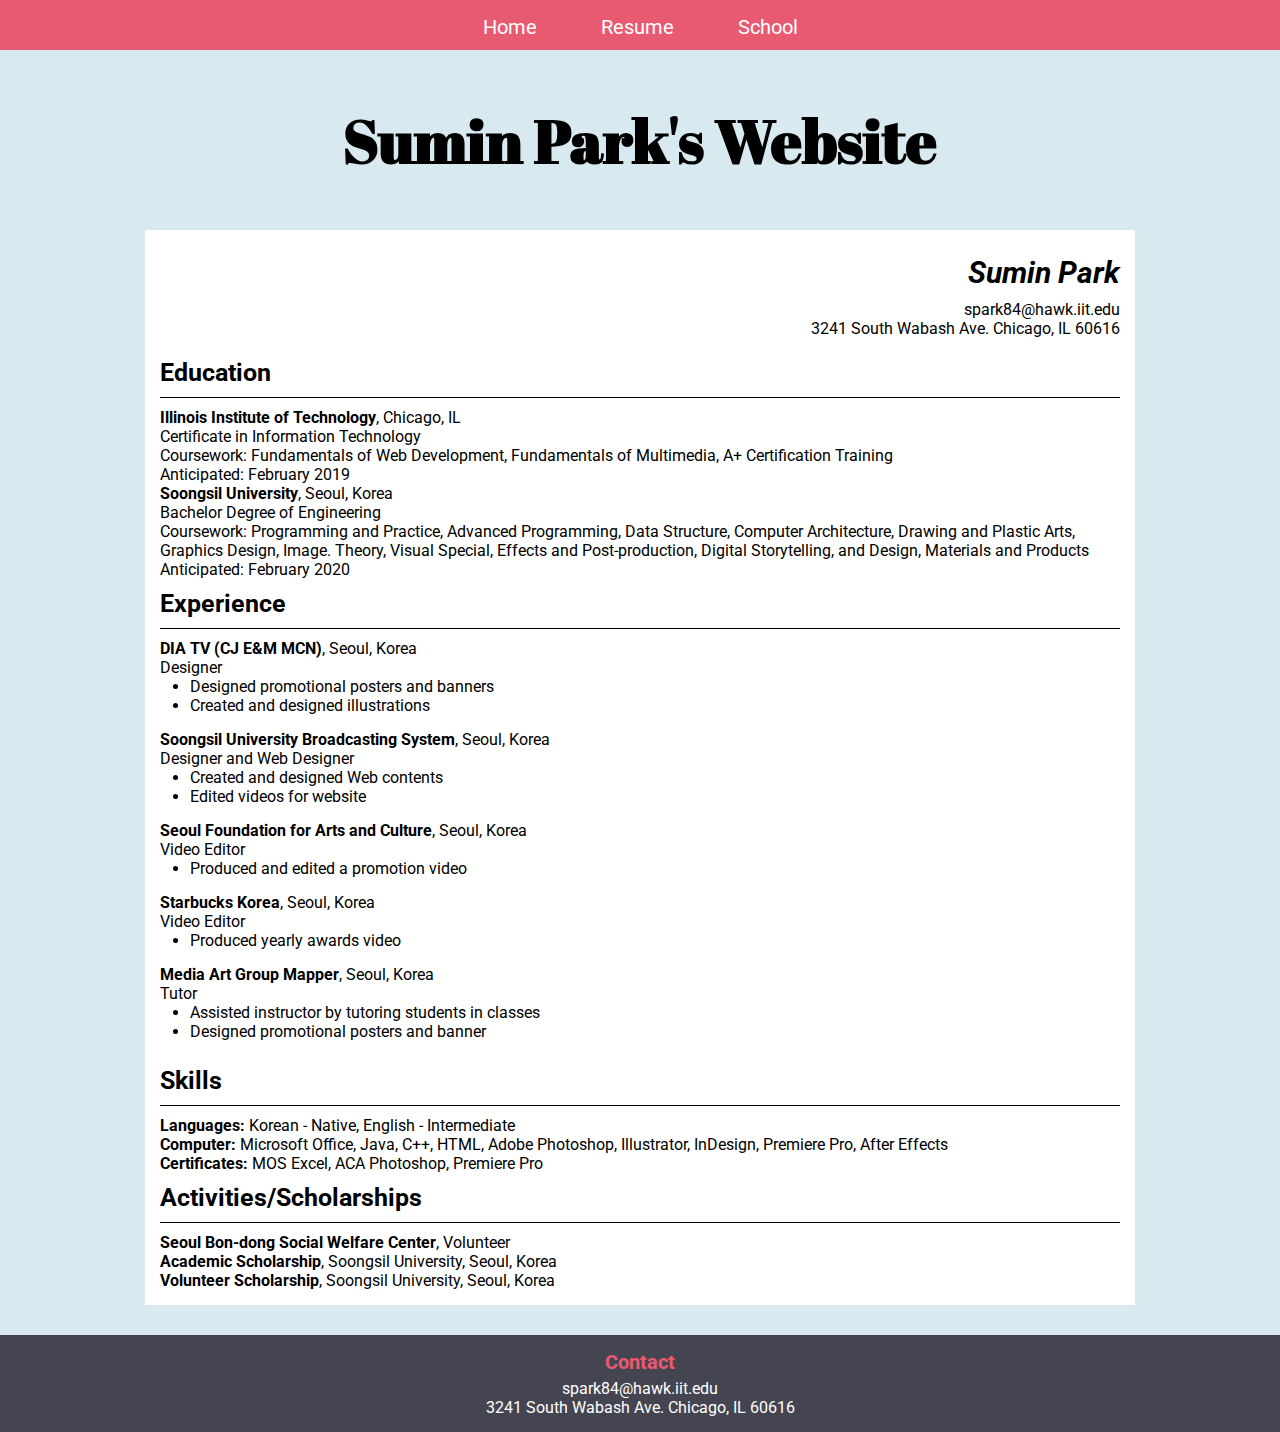
==== resume.html @ f7bba000 "Update resume.html" ====
<!DOCTYPE html>
<html lang="en">
<head>
  <meta charset="UTF-8">
  <title>Sumin Park's Website</title>
  <link rel="stylesheet" type ="text/css" href ="style.css">
  <link href="https://fonts.googleapis.com/css?family=Abril+Fatface" rel="stylesheet">
  <link href="https://fonts.googleapis.com/css?family=Roboto" rel="stylesheet">
</head>
<body>
  <nav class="menu">
    <ul>
      <li><a href="index.html">Home</a></li>
      <li><a href="resume.html">Resume</a></li>
      <li><a href="school.html">School</a></li>
    </ul>
  </nav>
  <h1 class="title">Sumin Park's Website</h1>
  <main class="resume">
    <section>
      <div class="info">
        <h3>Sumin Park</h3>
        <p>spark84@hawk.iit.edu</p>
        <p>3241 South Wabash Ave. Chicago, IL 60616</p>
      </div>
    </section>
    <section>
      <h2>Education</h2>
      <p><b>Illinois Institute of Technology</b>, Chicago, IL</p>
      <p>Certificate in Information Technology</p>
      <p>Coursework: Fundamentals of Web Development, Fundamentals of Multimedia, A+ Certification Training</p>
      <p>Anticipated: February 2019</p>
      <p><b>Soongsil University</b>, Seoul, Korea</p>
      <p>Bachelor Degree of Engineering</p>
      <p>Coursework: Programming and Practice, Advanced Programming, Data Structure, Computer Architecture, Drawing and Plastic Arts, Graphics Design, Image. Theory, Visual Special, Effects and Post-production, Digital Storytelling, and Design, Materials and Products</p>
      <p>Anticipated: February 2020</p>
    </section>
    <section>
      <h2>Experience</h2>
      <p><b>DIA TV (CJ E&M MCN)</b>, Seoul, Korea</p>
      <p>Designer</p>
      <ul>
        <li>Designed promotional posters and banners</li>
        <li>Created and designed illustrations</li>
      </ul>
      <p><b>Soongsil University Broadcasting System</b>, Seoul, Korea</p>
      <p>Designer and Web Designer</p>
      <ul>
        <li>Created and designed Web contents</li>
        <li>Edited videos for website</li>
      </ul>
      <p><b>Seoul Foundation for Arts and Culture</b>, Seoul, Korea</p>
      <p>Video Editor</p>
      <ul>
        <li>Produced and edited a promotion video</li>
      </ul>
      <p><b>Starbucks Korea</b>, Seoul, Korea</p>
      <p>Video Editor</p>
      <ul>
        <li>Produced yearly awards video</li>
      </ul>
      <p><b>Media Art Group Mapper</b>, Seoul, Korea</p>
      <p>Tutor</p>
      <ul>
        <li>Assisted instructor by tutoring students in classes</li>
        <li>Designed promotional posters and banner</li>
      </ul>
    </section>
    <section>
      <h2>Skills</h2>
      <p><b>Languages:</b> Korean - Native, English - Intermediate</p>
      <p><b>Computer:</b> Microsoft Office, Java, C++, HTML, Adobe Photoshop, Illustrator, InDesign, Premiere Pro, After Effects</p>
      <p><b>Certificates:</b> MOS Excel, ACA Photoshop, Premiere Pro</p>
    </section>
    <section>
      <h2>Activities/Scholarships</h2>
      <p><b>Seoul Bon-dong Social Welfare Center</b>, Volunteer</p>
      <p><b>Academic Scholarship</b>, Soongsil University, Seoul, Korea</p>
      <p><b>Volunteer Scholarship</b>, Soongsil University, Seoul, Korea</p>
    </section>
  </main>
  <footer class="footer">
    <h2>Contact</h2>
    <p>spark84@hawk.iit.edu</p>
    <p>3241 South Wabash Ave. Chicago, IL 60616</p>
  </footer>
</body>
</html>
---- style.css ----
body{
  background-color: #d8e9ef;
  font-family: 'Roboto', sans-serif;
}
* {
  padding: 0px;
  margin: 0px;
}
.menu{
   background-color: #e85a71;
   height: 50px;
   width: 100%;
   margin: 0;
   top: 0px;
   position: fixed;
   z-index: 4;
}
.menu a {
  display: block;
  color: #FFFFFF;
  text-align: center;
  align-content: center;
  padding: 15px 30px;
  font-size: 20px;
  text-decoration: none;
}
.menu a:hover{
  background-color: #454552;
}
.menu ul{
  margin: 0;
  text-align: center;
}
.menu li{
  display: inline-block;
}
.title{
  font-family: 'Abril Fatface', cursive;
  text-align: center;
  margin-top: 100px;
  margin-bottom: 50px;
  font-size: 60px;
}
.me{
  background: #FFFFFF;
  padding-top: 15px;
  padding-bottom: 15px;
  padding-right: 15px;
  padding-left: 15px;
  position: relative;
  width: 75%;
  margin: 30px auto;
}
.me h2{
  color: #FFFFFF;
  text-transform: uppercase;
  background-color: #4ea1d3;
  padding: 0.5em;
  margin-bottom: 0.5em;
}
.home{
  background: #FFFFFF;
  padding-top: 15px;
  padding-bottom: 15px;
  padding-right: 15px;
  padding-left: 15px;
  position: relative;
  width: 75%;
  margin: 30px auto;
}
.home h2{
  color: #FFFFFF;
  text-transform: uppercase;
  background-color: #4ea1d3;
  padding: 0.5em;
  margin-bottom: 0.5em;
}
.home ul{
  padding-top: 15px;
  padding-bottom: 15px;
  padding-right: 15px;
  padding-left: 30px;
  position: relative;
}
.resume{
  background: #FFFFFF;
  padding-top: 15px;
  padding-bottom: 15px;
  padding-right: 15px;
  padding-left: 15px;
  position: relative;
  width: 75%;
  margin: 30px auto;
}
.resume ul{
  padding-bottom: 15px;
  padding-right: 15px;
  padding-left: 30px;
  position: relative;
}
.info{
  text-align: right;
  padding-bottom: 10px;
}
.info h3{
  text-align: right;
  font-size: 30px;
  font-weight: bold;
  font-style: italic;
  padding-top: 10px;
  padding-bottom: 10px;
}
.image0 img{
  width: 30%;
  display: block;
  margin: 0px auto;
}
.image1 img{
  width: 100%;
  margin: 10px auto;
}
.image2 img{
  width: 100%;
  margin: 10px auto;
}
.image3 img{
  width: 100%;
  margin: 10px auto;
}
.image4 img{
  width: 100%;
  margin: 10px auto;
}
.image5 img{
  width: 100%;
  margin: 10px auto;
}
.image6 img{
  width: 100%;
  margin: 10px auto;
}
.image7 img{
  width: 100%;
  margin: 10px auto;
}
.video1{
  width: 100%;
  display: block;
  margin: 10px auto;
}
.resume h2{
  font-size: 25px;
  margin: 10px auto;
  padding-bottom: 10px;
  border-bottom: 1px solid #000000;
}
.school{
  background: #FFFFFF;
  padding-top: 15px;
  padding-bottom: 15px;
  padding-right: 15px;
  padding-left: 15px;
  position: relative;
  width: 75%;
  margin: 30px auto;
}
.school h2{
  color: #FFFFFF;
  text-transform: uppercase;
  background-color: #4ea1d3;
  padding: 0.5em;
  margin-bottom: 0.5em;
}
section{
  display: block;
}
.footer{
  color: #FFFFFF;
  background: #454552;
  padding-top: 15px;
  padding-bottom: 15px;
  position: relative;
  width: 100%;
  text-align: center;
}
.footer h2{
  color: #e85a71;
  font-size: 20px;
  font-weight: bold;
  padding-bottom: 5px;
  text-align: center;
}
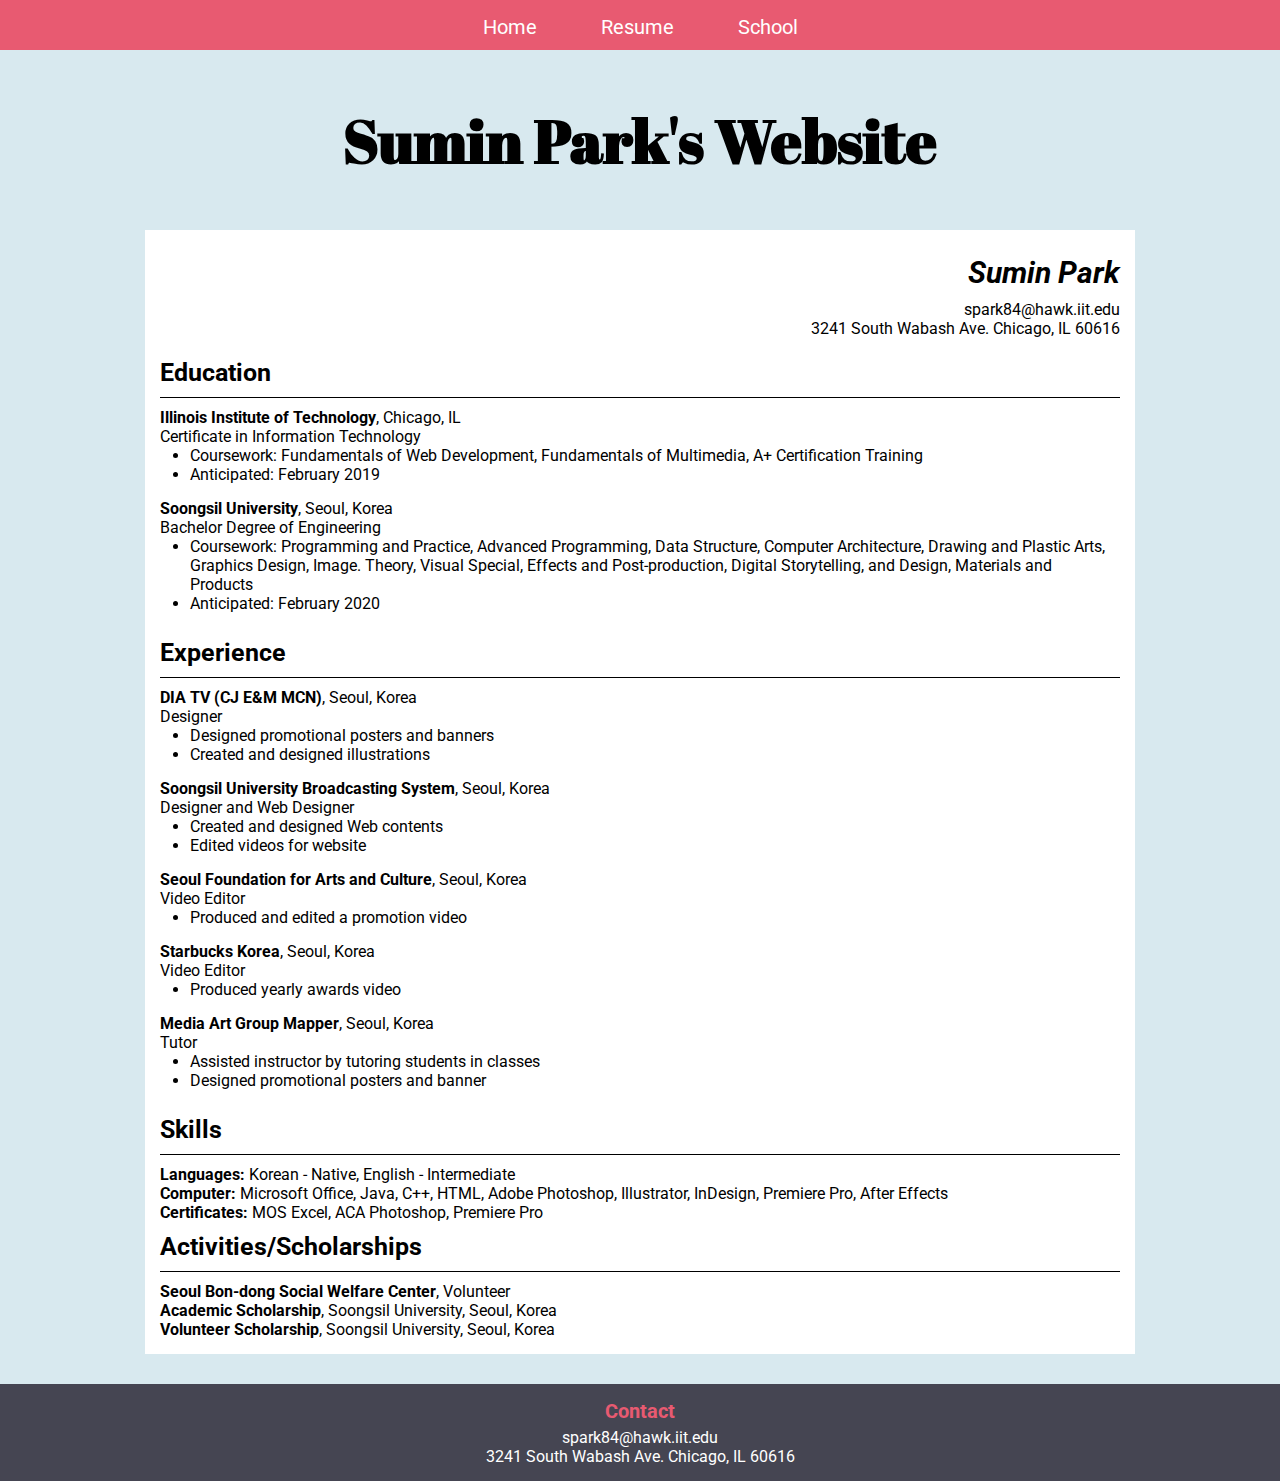
==== commit f3bbc764: "change style" ====
--- a/resume.html
+++ b/resume.html
@@ -3,7 +3,7 @@
 <head>
   <meta charset="UTF-8">
   <title>Sumin Park's Website</title>
-  <link rel="stylesheet" type ="text/css" href ="style.css">
+  <link rel="stylesheet" type ="text/css" href ="style/style.css">
   <link href="https://fonts.googleapis.com/css?family=Abril+Fatface" rel="stylesheet">
   <link href="https://fonts.googleapis.com/css?family=Roboto" rel="stylesheet">
 </head>
@@ -28,12 +28,16 @@
       <h2>Education</h2>
       <p><b>Illinois Institute of Technology</b>, Chicago, IL</p>
       <p>Certificate in Information Technology</p>
-      <p>Coursework: Fundamentals of Web Development, Fundamentals of Multimedia, A+ Certification Training</p>
-      <p>Anticipated: February 2019</p>
+      <ul>
+        <li>Coursework: Fundamentals of Web Development, Fundamentals of Multimedia, A+ Certification Training</li>
+        <li>Anticipated: February 2019</li>
+      </ul>
       <p><b>Soongsil University</b>, Seoul, Korea</p>
       <p>Bachelor Degree of Engineering</p>
-      <p>Coursework: Programming and Practice, Advanced Programming, Data Structure, Computer Architecture, Drawing and Plastic Arts, Graphics Design, Image. Theory, Visual Special, Effects and Post-production, Digital Storytelling, and Design, Materials and Products</p>
-      <p>Anticipated: February 2020</p>
+      <ul>
+        <li>Coursework: Programming and Practice, Advanced Programming, Data Structure, Computer Architecture, Drawing and Plastic Arts, Graphics Design, Image. Theory, Visual Special, Effects and Post-production, Digital Storytelling, and Design, Materials and Products</li>
+        <li>Anticipated: February 2020</li>
+      </ul>
     </section>
     <section>
       <h2>Experience</h2>
--- a/style/style.css
+++ b/style/style.css
@@ -0,0 +1,191 @@
+body{
+  background-color: #d8e9ef;
+  font-family: 'Roboto', sans-serif;
+}
+* {
+  padding: 0px;
+  margin: 0px;
+}
+.menu{
+   background-color: #e85a71;
+   height: 50px;
+   width: 100%;
+   margin: 0;
+   top: 0px;
+   position: fixed;
+   z-index: 4;
+}
+.menu a {
+  display: block;
+  color: #FFFFFF;
+  text-align: center;
+  align-content: center;
+  padding: 15px 30px;
+  font-size: 20px;
+  text-decoration: none;
+}
+.menu a:hover{
+  background-color: #454552;
+  height: 20px;
+}
+.menu ul{
+  margin: 0;
+  text-align: center;
+}
+.menu li{
+  display: inline-block;
+}
+.title{
+  font-family: 'Abril Fatface', cursive;
+  text-align: center;
+  margin-top: 100px;
+  margin-bottom: 50px;
+  font-size: 60px;
+}
+.me{
+  background: #FFFFFF;
+  padding-top: 15px;
+  padding-bottom: 15px;
+  padding-right: 15px;
+  padding-left: 15px;
+  position: relative;
+  width: 75%;
+  margin: 30px auto;
+}
+.me h2{
+  color: #FFFFFF;
+  text-transform: uppercase;
+  background-color: #4ea1d3;
+  padding: 0.5em;
+  margin-bottom: 0.5em;
+}
+.home{
+  background: #FFFFFF;
+  padding-top: 15px;
+  padding-bottom: 15px;
+  padding-right: 15px;
+  padding-left: 15px;
+  position: relative;
+  width: 75%;
+  margin: 30px auto;
+}
+.home h2{
+  color: #FFFFFF;
+  text-transform: uppercase;
+  background-color: #4ea1d3;
+  padding: 0.5em;
+  margin-bottom: 0.5em;
+}
+.home ul{
+  padding-top: 15px;
+  padding-bottom: 15px;
+  padding-right: 15px;
+  padding-left: 30px;
+  position: relative;
+}
+.resume{
+  background: #FFFFFF;
+  padding-top: 15px;
+  padding-bottom: 15px;
+  padding-right: 15px;
+  padding-left: 15px;
+  position: relative;
+  width: 75%;
+  margin: 30px auto;
+}
+.resume ul{
+  padding-bottom: 15px;
+  padding-right: 15px;
+  padding-left: 30px;
+  position: relative;
+}
+.info{
+  text-align: right;
+  padding-bottom: 10px;
+}
+.info h3{
+  text-align: right;
+  font-size: 30px;
+  font-weight: bold;
+  font-style: italic;
+  padding-top: 10px;
+  padding-bottom: 10px;
+}
+.image0 img{
+  width: 30%;
+  display: block;
+  margin: 0px auto;
+}
+.image1 img{
+  width: 100%;
+  margin: 10px auto;
+}
+.image2 img{
+  width: 100%;
+  margin: 10px auto;
+}
+.image3 img{
+  width: 100%;
+  margin: 10px auto;
+}
+.image4 img{
+  width: 100%;
+  margin: 10px auto;
+}
+.image5 img{
+  width: 100%;
+  margin: 10px auto;
+}
+.image6 img{
+  width: 100%;
+  margin: 10px auto;
+}
+.image7 img{
+  width: 100%;
+  margin: 10px auto;
+}
+.video1 video{
+  width: 100%;
+}
+.resume h2{
+  font-size: 25px;
+  margin: 10px auto;
+  padding-bottom: 10px;
+  border-bottom: 1px solid #000000;
+}
+.school{
+  background: #FFFFFF;
+  padding-top: 15px;
+  padding-bottom: 15px;
+  padding-right: 15px;
+  padding-left: 15px;
+  position: relative;
+  width: 75%;
+  margin: 30px auto;
+}
+.school h2{
+  color: #FFFFFF;
+  text-transform: uppercase;
+  background-color: #4ea1d3;
+  padding: 0.5em;
+  margin-bottom: 0.5em;
+}
+section{
+  display: block;
+}
+.footer{
+  color: #FFFFFF;
+  background: #454552;
+  padding-top: 15px;
+  padding-bottom: 15px;
+  position: relative;
+  width: 100%;
+  text-align: center;
+}
+.footer h2{
+  color: #e85a71;
+  font-size: 20px;
+  font-weight: bold;
+  padding-bottom: 5px;
+  text-align: center;
+}
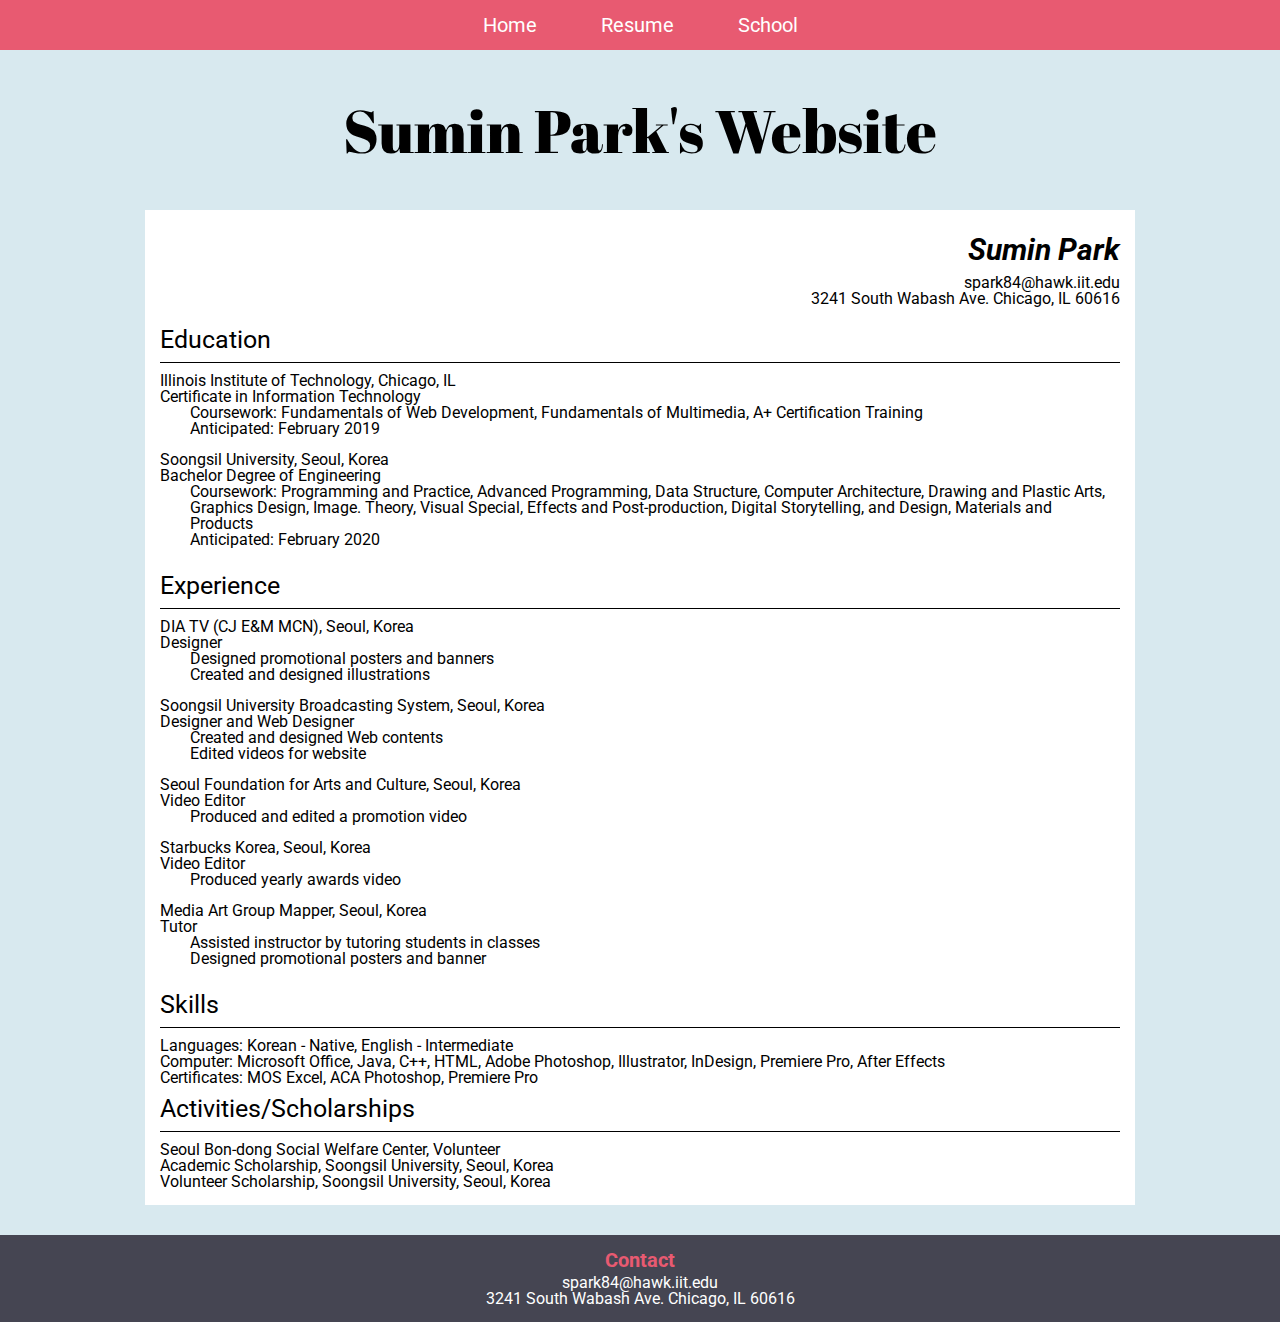
==== commit 058be005: "css reset" ====
--- a/resume.html
+++ b/resume.html
@@ -3,7 +3,8 @@
 <head>
   <meta charset="UTF-8">
   <title>Sumin Park's Website</title>
-  <link rel="stylesheet" type ="text/css" href ="style/style.css">
+  <link rel="stylesheet" type="text/css" href="style/reset.css">
+  <link rel="stylesheet" type="text/css" href="style/style.css">
   <link href="https://fonts.googleapis.com/css?family=Abril+Fatface" rel="stylesheet">
   <link href="https://fonts.googleapis.com/css?family=Roboto" rel="stylesheet">
 </head>
@@ -26,13 +27,13 @@
     </section>
     <section>
       <h2>Education</h2>
-      <p><b>Illinois Institute of Technology</b>, Chicago, IL</p>
+      <p><strong>Illinois Institute of Technology</strong>, Chicago, IL</p>
       <p>Certificate in Information Technology</p>
       <ul>
         <li>Coursework: Fundamentals of Web Development, Fundamentals of Multimedia, A+ Certification Training</li>
         <li>Anticipated: February 2019</li>
       </ul>
-      <p><b>Soongsil University</b>, Seoul, Korea</p>
+      <p><strong>Soongsil University</strong>, Seoul, Korea</p>
       <p>Bachelor Degree of Engineering</p>
       <ul>
         <li>Coursework: Programming and Practice, Advanced Programming, Data Structure, Computer Architecture, Drawing and Plastic Arts, Graphics Design, Image. Theory, Visual Special, Effects and Post-production, Digital Storytelling, and Design, Materials and Products</li>
@@ -41,29 +42,29 @@
     </section>
     <section>
       <h2>Experience</h2>
-      <p><b>DIA TV (CJ E&M MCN)</b>, Seoul, Korea</p>
+      <p><strong>DIA TV (CJ E&M MCN)</strong>, Seoul, Korea</p>
       <p>Designer</p>
       <ul>
         <li>Designed promotional posters and banners</li>
         <li>Created and designed illustrations</li>
       </ul>
-      <p><b>Soongsil University Broadcasting System</b>, Seoul, Korea</p>
+      <p><strong>Soongsil University Broadcasting System</strong>, Seoul, Korea</p>
       <p>Designer and Web Designer</p>
       <ul>
         <li>Created and designed Web contents</li>
         <li>Edited videos for website</li>
       </ul>
-      <p><b>Seoul Foundation for Arts and Culture</b>, Seoul, Korea</p>
+      <p><strong>Seoul Foundation for Arts and Culture</strong>, Seoul, Korea</p>
       <p>Video Editor</p>
       <ul>
         <li>Produced and edited a promotion video</li>
       </ul>
-      <p><b>Starbucks Korea</b>, Seoul, Korea</p>
+      <p><strong>Starbucks Korea</strong>, Seoul, Korea</p>
       <p>Video Editor</p>
       <ul>
         <li>Produced yearly awards video</li>
       </ul>
-      <p><b>Media Art Group Mapper</b>, Seoul, Korea</p>
+      <p><strong>Media Art Group Mapper</strong>, Seoul, Korea</p>
       <p>Tutor</p>
       <ul>
         <li>Assisted instructor by tutoring students in classes</li>
@@ -72,15 +73,15 @@
     </section>
     <section>
       <h2>Skills</h2>
-      <p><b>Languages:</b> Korean - Native, English - Intermediate</p>
-      <p><b>Computer:</b> Microsoft Office, Java, C++, HTML, Adobe Photoshop, Illustrator, InDesign, Premiere Pro, After Effects</p>
-      <p><b>Certificates:</b> MOS Excel, ACA Photoshop, Premiere Pro</p>
+      <p><strong>Languages:</strong> Korean - Native, English - Intermediate</p>
+      <p><strong>Computer:</strong> Microsoft Office, Java, C++, HTML, Adobe Photoshop, Illustrator, InDesign, Premiere Pro, After Effects</p>
+      <p><strong>Certificates:</strong> MOS Excel, ACA Photoshop, Premiere Pro</p>
     </section>
     <section>
       <h2>Activities/Scholarships</h2>
-      <p><b>Seoul Bon-dong Social Welfare Center</b>, Volunteer</p>
-      <p><b>Academic Scholarship</b>, Soongsil University, Seoul, Korea</p>
-      <p><b>Volunteer Scholarship</b>, Soongsil University, Seoul, Korea</p>
+      <p><strong>Seoul Bon-dong Social Welfare Center</strong>, Volunteer</p>
+      <p><strong>Academic Scholarship</strong>, Soongsil University, Seoul, Korea</p>
+      <p><strong>Volunteer Scholarship</strong>, Soongsil University, Seoul, Korea</p>
     </section>
   </main>
   <footer class="footer">
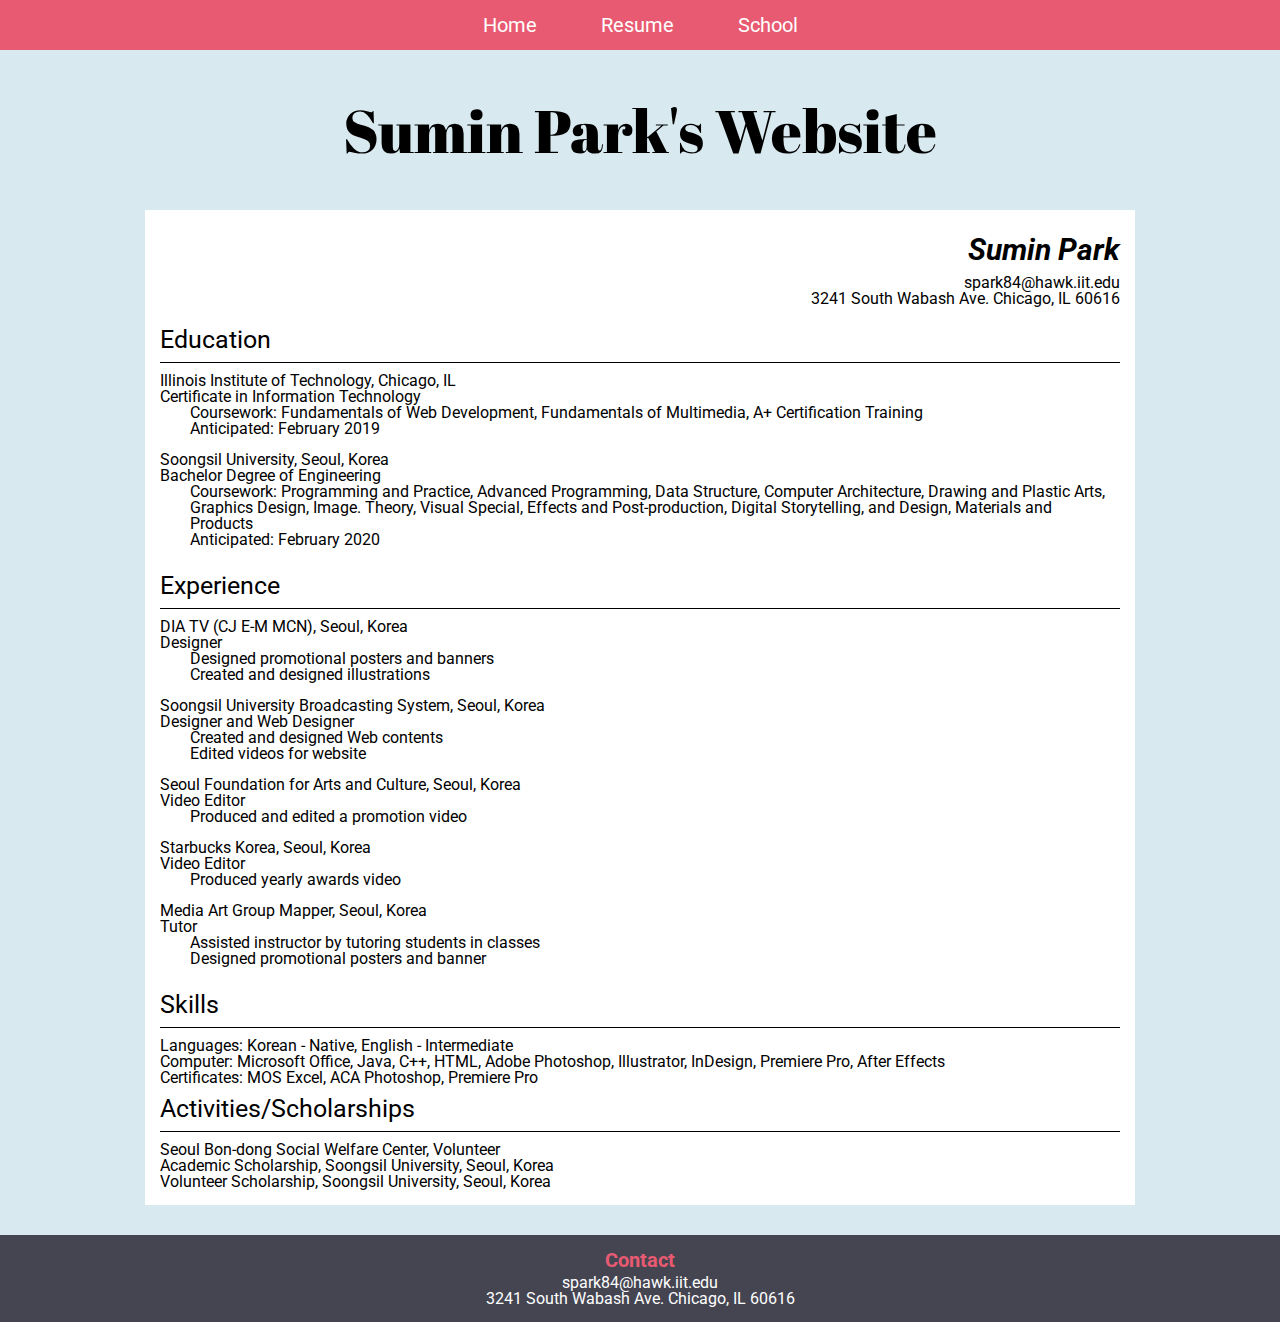
==== commit 83281024: "Change special characters to utf-8 code" ====
--- a/resume.html
+++ b/resume.html
@@ -2,7 +2,7 @@
 <html lang="en">
 <head>
   <meta charset="UTF-8">
-  <title>Sumin Park's Website</title>
+  <title>Sumin Park&#39;s Website</title>
   <link rel="stylesheet" type="text/css" href="style/reset.css">
   <link rel="stylesheet" type="text/css" href="style/style.css">
   <link href="https://fonts.googleapis.com/css?family=Abril+Fatface" rel="stylesheet">
@@ -16,12 +16,12 @@
       <li><a href="school.html">School</a></li>
     </ul>
   </nav>
-  <h1 class="title">Sumin Park's Website</h1>
+  <h1 class="title">Sumin Park&#39;s Website</h1>
   <main class="resume">
     <section>
       <div class="info">
         <h3>Sumin Park</h3>
-        <p>spark84@hawk.iit.edu</p>
+        <p>spark84&#64;hawk.iit.edu</p>
         <p>3241 South Wabash Ave. Chicago, IL 60616</p>
       </div>
     </section>
@@ -30,19 +30,19 @@
       <p><strong>Illinois Institute of Technology</strong>, Chicago, IL</p>
       <p>Certificate in Information Technology</p>
       <ul>
-        <li>Coursework: Fundamentals of Web Development, Fundamentals of Multimedia, A+ Certification Training</li>
-        <li>Anticipated: February 2019</li>
+        <li>Coursework&#58; Fundamentals of Web Development, Fundamentals of Multimedia, A&#43; Certification Training</li>
+        <li>Anticipated&#58; February 2019</li>
       </ul>
       <p><strong>Soongsil University</strong>, Seoul, Korea</p>
       <p>Bachelor Degree of Engineering</p>
       <ul>
-        <li>Coursework: Programming and Practice, Advanced Programming, Data Structure, Computer Architecture, Drawing and Plastic Arts, Graphics Design, Image. Theory, Visual Special, Effects and Post-production, Digital Storytelling, and Design, Materials and Products</li>
-        <li>Anticipated: February 2020</li>
+        <li>Coursework&#58; Programming and Practice, Advanced Programming, Data Structure, Computer Architecture, Drawing and Plastic Arts, Graphics Design, Image. Theory, Visual Special, Effects and Post&#45;production, Digital Storytelling, and Design, Materials and Products</li>
+        <li>Anticipated&#58; February 2020</li>
       </ul>
     </section>
     <section>
       <h2>Experience</h2>
-      <p><strong>DIA TV (CJ E&M MCN)</strong>, Seoul, Korea</p>
+      <p><strong>DIA TV &#40;CJ E&#45;M MCN&#41;</strong>, Seoul, Korea</p>
       <p>Designer</p>
       <ul>
         <li>Designed promotional posters and banners</li>
@@ -73,20 +73,20 @@
     </section>
     <section>
       <h2>Skills</h2>
-      <p><strong>Languages:</strong> Korean - Native, English - Intermediate</p>
-      <p><strong>Computer:</strong> Microsoft Office, Java, C++, HTML, Adobe Photoshop, Illustrator, InDesign, Premiere Pro, After Effects</p>
-      <p><strong>Certificates:</strong> MOS Excel, ACA Photoshop, Premiere Pro</p>
+      <p><strong>Languages&#58;</strong> Korean &#45; Native, English &#45; Intermediate</p>
+      <p><strong>Computer&#58;</strong> Microsoft Office, Java, C&#43;&#43;, HTML, Adobe Photoshop, Illustrator, InDesign, Premiere Pro, After Effects</p>
+      <p><strong>Certificates&#58;</strong> MOS Excel, ACA Photoshop, Premiere Pro</p>
     </section>
     <section>
-      <h2>Activities/Scholarships</h2>
-      <p><strong>Seoul Bon-dong Social Welfare Center</strong>, Volunteer</p>
+      <h2>Activities&#47;Scholarships</h2>
+      <p><strong>Seoul Bon&#45;dong Social Welfare Center</strong>, Volunteer</p>
       <p><strong>Academic Scholarship</strong>, Soongsil University, Seoul, Korea</p>
       <p><strong>Volunteer Scholarship</strong>, Soongsil University, Seoul, Korea</p>
     </section>
   </main>
   <footer class="footer">
     <h2>Contact</h2>
-    <p>spark84@hawk.iit.edu</p>
+    <p>spark84&#64;hawk.iit.edu</p>
     <p>3241 South Wabash Ave. Chicago, IL 60616</p>
   </footer>
 </body>
--- a/style/style.css
+++ b/style/style.css
@@ -51,6 +51,7 @@
   position: relative;
   width: 75%;
   margin: 30px auto;
+  float: none;
 }
 .me h2{
   color: #FFFFFF;
@@ -102,6 +103,7 @@
 .info{
   text-align: right;
   padding-bottom: 10px;
+  float: none;
 }
 .info h3{
   text-align: right;
@@ -115,34 +117,42 @@
   width: 30%;
   display: block;
   margin: 0px auto;
+  float: none;
 }
 .image1 img{
   width: 100%;
   margin: 10px auto;
+  float: none;
 }
 .image2 img{
   width: 100%;
   margin: 10px auto;
+  float: none;
 }
 .image3 img{
   width: 100%;
   margin: 10px auto;
+  float: none;
 }
 .image4 img{
   width: 100%;
   margin: 10px auto;
+  float: none;
 }
 .image5 img{
   width: 100%;
   margin: 10px auto;
+  float: none;
 }
 .image6 img{
   width: 100%;
   margin: 10px auto;
+  float: none;
 }
 .image7 img{
   width: 100%;
   margin: 10px auto;
+  float: none;
 }
 .video1 video{
   width: 100%;
